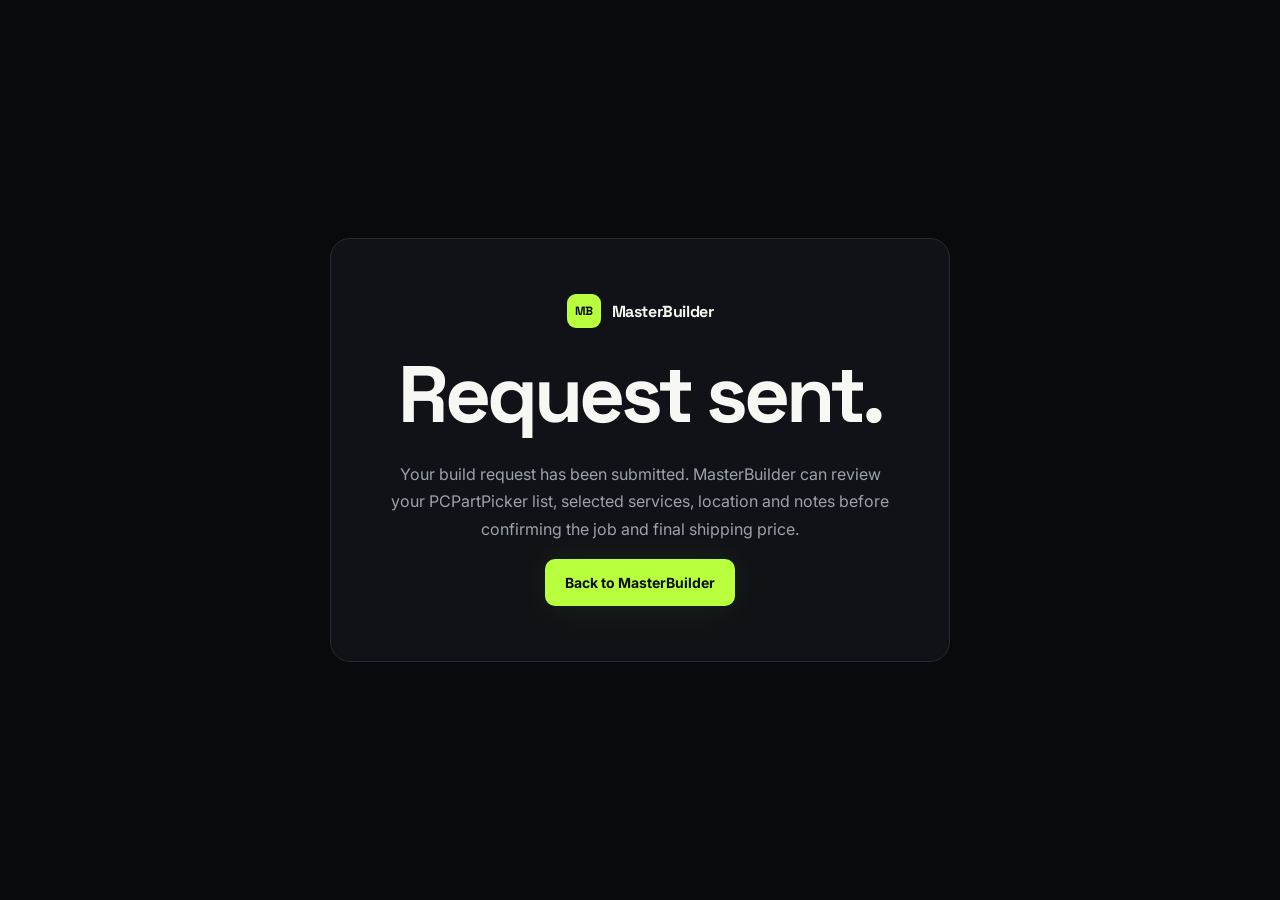
==== thanks.html @ ae48c3e8 "Add order confirmation page" ====
<!doctype html><html lang="en"><head><meta charset="utf-8"><meta name="viewport" content="width=device-width,initial-scale=1"><meta name="theme-color" content="#090a0d"><title>Request sent | MasterBuilder</title><link rel="preconnect" href="https://fonts.googleapis.com"><link rel="preconnect" href="https://fonts.gstatic.com" crossorigin><link href="https://fonts.googleapis.com/css2?family=Inter:wght@400;600;700&family=Space+Grotesk:wght@600;700&display=swap" rel="stylesheet"><link rel="stylesheet" href="style.css"></head><body><main class="thanks"><div class="thanks-card"><div class="brand" style="justify-content:center"><span class="mark">MB</span><span>MasterBuilder</span></div><h1>Request sent.</h1><p>Your build request has been submitted. MasterBuilder can review your PCPartPicker list, selected services, location and notes before confirming the job and final shipping price.</p><a class="button primary" href="./">Back to MasterBuilder</a></div></main></body></html>
---- style.css ----
:root{--bg:#090a0d;--panel:#101217;--soft:#171a21;--line:#262a33;--text:#f7f7f4;--muted:#9ca2ad;--accent:#b8ff3d;--paper:#f3f3ee;--ink:#0c0d10}*{box-sizing:border-box}html{scroll-behavior:smooth}body{margin:0;background:var(--bg);color:var(--text);font-family:Inter,system-ui,sans-serif;overflow-x:hidden}a{color:inherit;text-decoration:none}.wrap{width:min(1180px,calc(100% - 40px));margin:auto}.glow{position:fixed;width:600px;height:600px;border-radius:50%;filter:blur(120px);opacity:.08;pointer-events:none;z-index:-1}.glow-one{background:var(--accent);top:-280px;right:-180px}.glow-two{background:#6d5dfc;bottom:-350px;left:-250px}.site-header{position:sticky;top:0;z-index:20;background:rgba(9,10,13,.78);backdrop-filter:blur(18px);border-bottom:1px solid rgba(255,255,255,.07)}.nav{height:76px;display:flex;align-items:center;justify-content:space-between}.brand{display:flex;align-items:center;gap:11px;font-family:'Space Grotesk',sans-serif;font-weight:700;letter-spacing:-.4px}.mark{display:grid;place-items:center;width:34px;height:34px;background:var(--accent);color:#090a0d;border-radius:9px;font-size:12px;letter-spacing:-1px}.nav-links{display:flex;gap:30px;color:var(--muted);font-size:14px}.nav-links a:hover{color:white}.nav-cta{font-size:13px;font-weight:700;border:1px solid var(--line);padding:11px 16px;border-radius:999px}.hero{min-height:760px;display:grid;grid-template-columns:1.25fr .75fr;align-items:center;gap:70px;padding-top:60px;padding-bottom:70px}.eyebrow{font-size:11px;letter-spacing:2.2px;font-weight:800;color:var(--muted);display:flex;align-items:center;gap:9px}.eyebrow span{width:24px;height:2px;background:var(--accent);display:inline-block}.hero h1,.section h2{font-family:'Space Grotesk',sans-serif;letter-spacing:-4px}.hero h1{font-size:clamp(68px,9vw,126px);line-height:.84;margin:25px 0 32px}.hero h1 em{font-style:normal;color:var(--accent)}.lead{max-width:650px;color:var(--muted);font-size:19px;line-height:1.7}.hero-actions{display:flex;gap:12px;margin-top:35px}.button{border:0;border-radius:10px;padding:15px 20px;font:700 14px Inter;cursor:pointer;display:inline-flex;justify-content:center;align-items:center}.primary{background:var(--accent);color:#0b0d08;box-shadow:0 0 40px rgba(184,255,61,.08)}.primary:hover{transform:translateY(-1px)}.ghost{border:1px solid var(--line);color:white}.trust-row{display:flex;gap:25px;color:#777e89;font-size:12px;margin-top:45px}.trust-row span:before{content:'✓';color:var(--accent);margin-right:7px}.hero-panel{border:1px solid var(--line);background:linear-gradient(160deg,#13161c,#0c0e12);border-radius:18px;padding:18px;box-shadow:0 40px 100px rgba(0,0,0,.35);transform:rotate(1deg)}.terminal-top{display:flex;gap:6px;align-items:center;color:#666e7a;font:700 9px monospace;letter-spacing:1.4px;padding-bottom:18px;border-bottom:1px solid var(--line)}.terminal-top i{width:7px;height:7px;border-radius:50%;background:#30343d}.terminal-top span{margin-left:auto}.spec-line{display:flex;justify-content:space-between;padding:22px 6px;border-bottom:1px solid var(--line);color:#aab0ba}.spec-line b{color:white;font-size:21px}.pulse-card{display:flex;align-items:center;gap:13px;margin-top:18px;padding:18px;background:#0b0d10;border-radius:12px}.pulse{width:10px;height:10px;background:var(--accent);border-radius:50%;box-shadow:0 0 0 7px rgba(184,255,61,.08)}.pulse-card div{display:flex;flex-direction:column;gap:3px}.pulse-card small{color:#69717d;font-size:9px;letter-spacing:1.5px}.section{padding:120px 0}.section-head{display:flex;justify-content:space-between;align-items:end;gap:60px;margin-bottom:50px}.section-head h2,.order-intro h2{font-size:clamp(42px,6vw,72px);line-height:.95;margin:16px 0 0}.section-head>p{color:var(--muted);max-width:410px;line-height:1.7}.cards{display:grid;grid-template-columns:repeat(3,1fr);gap:14px}.service-card{border:1px solid var(--line);border-radius:16px;padding:30px;background:rgba(16,18,23,.7);min-height:390px;transition:.25s}.service-card:hover{transform:translateY(-4px);border-color:#414752}.service-card.featured{background:linear-gradient(180deg,rgba(184,255,61,.08),rgba(16,18,23,.75));border-color:rgba(184,255,61,.28)}.card-top{display:flex;justify-content:space-between;color:#5e6570;font-size:12px}.card-top b{font-size:36px;color:var(--accent);font-family:'Space Grotesk'}.service-card h3{font-family:'Space Grotesk';font-size:27px;margin-top:60px}.service-card p,.service-card li{color:var(--muted);line-height:1.6}.service-card ul{padding-left:18px;margin-top:25px;font-size:13px}.delivery-section{background:var(--paper);color:var(--ink)}.inverse .eyebrow,.inverse>p{color:#666}.delivery-list{border-top:1px solid #cacbc6}.delivery-list div{display:grid;grid-template-columns:160px 1fr auto;align-items:center;border-bottom:1px solid #cacbc6;padding:23px 5px}.delivery-list span{font-size:11px;font-weight:800;letter-spacing:1.4px;color:#81827d}.delivery-list p{margin:0;font-size:18px}.delivery-list strong{font-family:'Space Grotesk';font-size:28px}.fineprint{font-size:12px;color:#7a7b76;max-width:800px;line-height:1.6;margin-top:25px}.order-section{display:grid;grid-template-columns:.72fr 1.28fr;gap:85px;align-items:start}.order-intro{position:sticky;top:120px}.order-intro>p:not(.eyebrow){color:var(--muted);line-height:1.7}.estimate-card{margin-top:35px;border:1px solid var(--line);border-radius:14px;padding:24px;display:flex;flex-direction:column}.estimate-card small{color:#69717d;letter-spacing:1.4px}.estimate-card strong{font:700 54px 'Space Grotesk';color:var(--accent);margin:8px 0}.estimate-card span{font-size:11px;color:#69717d}.order-form{border:1px solid var(--line);background:rgba(16,18,23,.75);border-radius:18px;padding:30px}.order-form>label,.form-grid label{display:flex;flex-direction:column;gap:9px;margin-bottom:22px}.order-form label>span,.field-title{font-size:12px;font-weight:700;color:#b7bdc7}.order-form input,.order-form select,.order-form textarea{width:100%;border:1px solid #2a2e37;background:#0c0e12;color:white;border-radius:9px;padding:14px;font:14px Inter;outline:none}.order-form input:focus,.order-form select:focus,.order-form textarea:focus{border-color:#626a78}.order-form small{color:#666e79}.form-grid.two{display:grid;grid-template-columns:1fr 1fr;gap:14px}.option-grid{display:grid;gap:9px;margin:10px 0 24px}.option{display:grid!important;grid-template-columns:auto 1fr auto;align-items:center;gap:14px!important;padding:15px;border:1px solid #292d35;border-radius:10px;margin:0!important;cursor:pointer}.option:has(input:checked){border-color:rgba(184,255,61,.55);background:rgba(184,255,61,.045)}.option input{width:17px;height:17px;accent-color:var(--accent)}.option>span{display:flex;flex-direction:column;gap:3px}.option>span b{font-size:13px}.option strong{color:var(--accent)}.location-row{display:flex;align-items:center;gap:13px;margin:-5px 0 23px}.location-btn{background:#171a20;color:#d5d8de;border:1px solid #2c3039;border-radius:8px;padding:10px 12px;cursor:pointer}.location-row span{font-size:11px;color:#69717d}.form-total{display:flex;justify-content:space-between;align-items:center;border-top:1px solid var(--line);margin-top:10px;padding-top:24px;gap:20px}.form-total div{display:flex;flex-direction:column}.form-total small{font-size:9px;letter-spacing:1.3px}.form-total strong{font:700 38px 'Space Grotesk';color:var(--accent)}.submit{min-width:190px}.form-note{font-size:10px;color:#656c77;line-height:1.6;margin:18px 0 0}footer{border-top:1px solid var(--line);padding:40px 0;color:#7c838e}.footer-inner{display:flex;align-items:center;justify-content:space-between;font-size:12px}.footer-inner .brand{color:white}.footer-inner .mark{width:28px;height:28px}.thanks{min-height:100vh;display:grid;place-items:center;text-align:center}.thanks-card{max-width:620px;border:1px solid var(--line);padding:55px;border-radius:20px;background:var(--panel)}.thanks-card h1{font:700 clamp(44px,8vw,80px) 'Space Grotesk';letter-spacing:-4px;margin:15px 0}.thanks-card p{color:var(--muted);line-height:1.7}@media(max-width:900px){.hero{grid-template-columns:1fr;min-height:auto;padding-top:120px}.hero-panel{max-width:550px}.cards{grid-template-columns:1fr}.service-card{min-height:300px}.order-section{grid-template-columns:1fr}.order-intro{position:static}.section-head{align-items:start;flex-direction:column}.nav-links{display:none}}@media(max-width:600px){.wrap{width:min(100% - 26px,1180px)}.nav-cta{display:none}.hero{padding-top:90px}.hero h1{font-size:61px;letter-spacing:-3px}.hero-actions{flex-direction:column}.button{width:100%}.trust-row{flex-wrap:wrap;gap:12px 18px}.section{padding:85px 0}.section-head h2,.order-intro h2{letter-spacing:-2.5px}.delivery-list div{grid-template-columns:1fr auto}.delivery-list span{grid-column:1/-1;margin-bottom:6px}.delivery-list p{font-size:15px}.form-grid.two{grid-template-columns:1fr}.order-form{padding:18px}.location-row,.form-total,.footer-inner{align-items:stretch;flex-direction:column}.submit{width:100%}.footer-inner{gap:20px}.thanks-card{padding:32px 20px}}
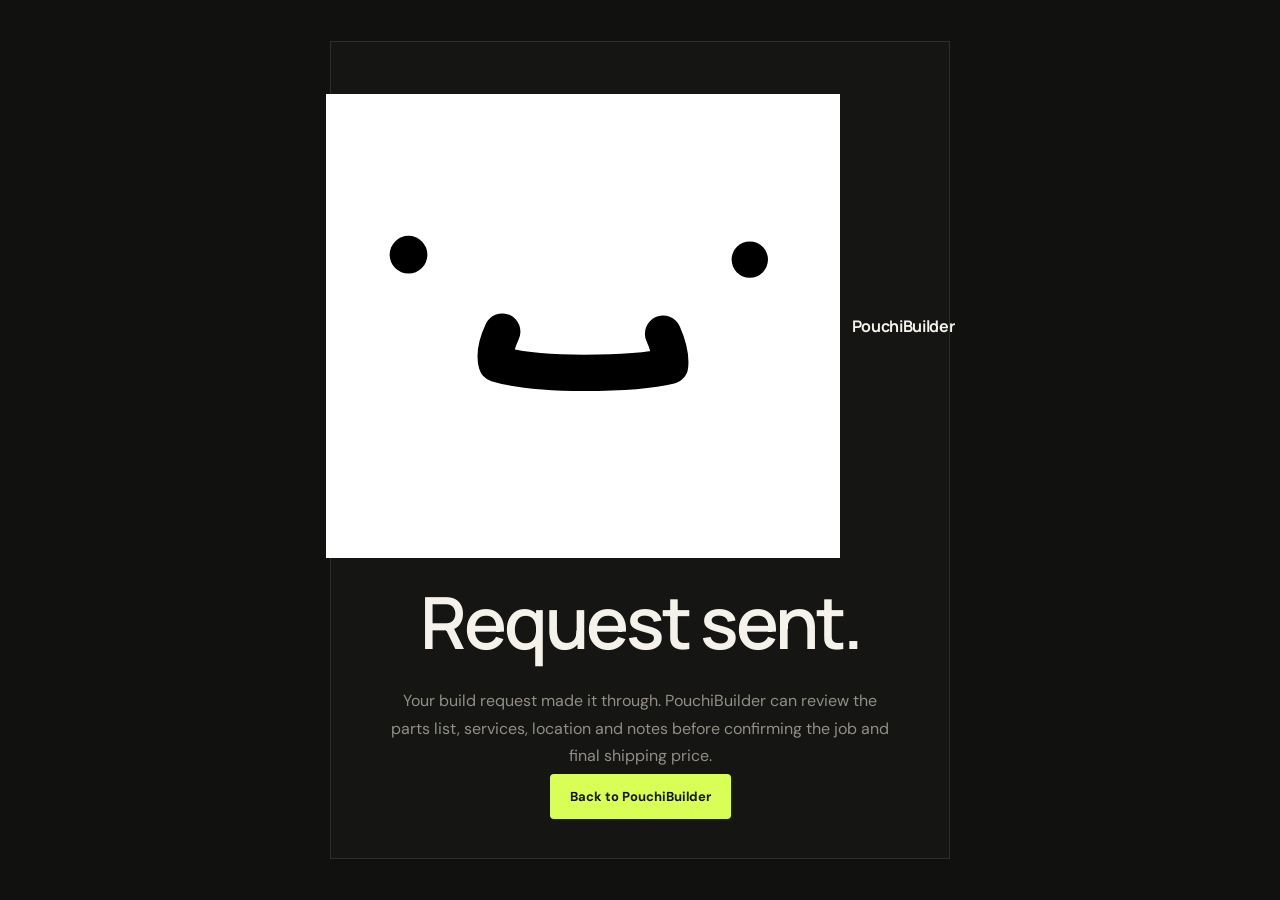
==== commit b6b9d1f6: "Rebrand confirmation page to PouchiBuilder" ====
--- a/thanks.html
+++ b/thanks.html
@@ -1 +1 @@
-<!doctype html><html lang="en"><head><meta charset="utf-8"><meta name="viewport" content="width=device-width,initial-scale=1"><meta name="theme-color" content="#090a0d"><title>Request sent | MasterBuilder</title><link rel="preconnect" href="https://fonts.googleapis.com"><link rel="preconnect" href="https://fonts.gstatic.com" crossorigin><link href="https://fonts.googleapis.com/css2?family=Inter:wght@400;600;700&family=Space+Grotesk:wght@600;700&display=swap" rel="stylesheet"><link rel="stylesheet" href="style.css"></head><body><main class="thanks"><div class="thanks-card"><div class="brand" style="justify-content:center"><span class="mark">MB</span><span>MasterBuilder</span></div><h1>Request sent.</h1><p>Your build request has been submitted. MasterBuilder can review your PCPartPicker list, selected services, location and notes before confirming the job and final shipping price.</p><a class="button primary" href="./">Back to MasterBuilder</a></div></main></body></html>+<!doctype html><html lang="en"><head><meta charset="utf-8"><meta name="viewport" content="width=device-width,initial-scale=1"><meta name="theme-color" content="#0d0d0d"><title>Request sent | PouchiBuilder</title><link rel="icon" href="pouchi-logo.svg" type="image/svg+xml"><link rel="preconnect" href="https://fonts.googleapis.com"><link rel="preconnect" href="https://fonts.gstatic.com" crossorigin><link href="https://fonts.googleapis.com/css2?family=DM+Sans:wght@400;600;700&family=Manrope:wght@600;700;800&display=swap" rel="stylesheet"><link rel="stylesheet" href="style.css?v=20260826-pouchi"></head><body><main class="thanks"><div class="thanks-card"><div class="brand" style="justify-content:center"><img class="brand-logo" src="pouchi-logo.svg" alt="PouchiBuilder face"><span>PouchiBuilder</span></div><h1>Request sent.</h1><p>Your build request made it through. PouchiBuilder can review the parts list, services, location and notes before confirming the job and final shipping price.</p><a class="button primary" href="./">Back to PouchiBuilder</a></div></main></body></html>
--- a/style.css
+++ b/style.css
@@ -1 +1 @@
-:root{--bg:#090a0d;--panel:#101217;--soft:#171a21;--line:#262a33;--text:#f7f7f4;--muted:#9ca2ad;--accent:#b8ff3d;--paper:#f3f3ee;--ink:#0c0d10}*{box-sizing:border-box}html{scroll-behavior:smooth}body{margin:0;background:var(--bg);color:var(--text);font-family:Inter,system-ui,sans-serif;overflow-x:hidden}a{color:inherit;text-decoration:none}.wrap{width:min(1180px,calc(100% - 40px));margin:auto}.glow{position:fixed;width:600px;height:600px;border-radius:50%;filter:blur(120px);opacity:.08;pointer-events:none;z-index:-1}.glow-one{background:var(--accent);top:-280px;right:-180px}.glow-two{background:#6d5dfc;bottom:-350px;left:-250px}.site-header{position:sticky;top:0;z-index:20;background:rgba(9,10,13,.78);backdrop-filter:blur(18px);border-bottom:1px solid rgba(255,255,255,.07)}.nav{height:76px;display:flex;align-items:center;justify-content:space-between}.brand{display:flex;align-items:center;gap:11px;font-family:'Space Grotesk',sans-serif;font-weight:700;letter-spacing:-.4px}.mark{display:grid;place-items:center;width:34px;height:34px;background:var(--accent);color:#090a0d;border-radius:9px;font-size:12px;letter-spacing:-1px}.nav-links{display:flex;gap:30px;color:var(--muted);font-size:14px}.nav-links a:hover{color:white}.nav-cta{font-size:13px;font-weight:700;border:1px solid var(--line);padding:11px 16px;border-radius:999px}.hero{min-height:760px;display:grid;grid-template-columns:1.25fr .75fr;align-items:center;gap:70px;padding-top:60px;padding-bottom:70px}.eyebrow{font-size:11px;letter-spacing:2.2px;font-weight:800;color:var(--muted);display:flex;align-items:center;gap:9px}.eyebrow span{width:24px;height:2px;background:var(--accent);display:inline-block}.hero h1,.section h2{font-family:'Space Grotesk',sans-serif;letter-spacing:-4px}.hero h1{font-size:clamp(68px,9vw,126px);line-height:.84;margin:25px 0 32px}.hero h1 em{font-style:normal;color:var(--accent)}.lead{max-width:650px;color:var(--muted);font-size:19px;line-height:1.7}.hero-actions{display:flex;gap:12px;margin-top:35px}.button{border:0;border-radius:10px;padding:15px 20px;font:700 14px Inter;cursor:pointer;display:inline-flex;justify-content:center;align-items:center}.primary{background:var(--accent);color:#0b0d08;box-shadow:0 0 40px rgba(184,255,61,.08)}.primary:hover{transform:translateY(-1px)}.ghost{border:1px solid var(--line);color:white}.trust-row{display:flex;gap:25px;color:#777e89;font-size:12px;margin-top:45px}.trust-row span:before{content:'✓';color:var(--accent);margin-right:7px}.hero-panel{border:1px solid var(--line);background:linear-gradient(160deg,#13161c,#0c0e12);border-radius:18px;padding:18px;box-shadow:0 40px 100px rgba(0,0,0,.35);transform:rotate(1deg)}.terminal-top{display:flex;gap:6px;align-items:center;color:#666e7a;font:700 9px monospace;letter-spacing:1.4px;padding-bottom:18px;border-bottom:1px solid var(--line)}.terminal-top i{width:7px;height:7px;border-radius:50%;background:#30343d}.terminal-top span{margin-left:auto}.spec-line{display:flex;justify-content:space-between;padding:22px 6px;border-bottom:1px solid var(--line);color:#aab0ba}.spec-line b{color:white;font-size:21px}.pulse-card{display:flex;align-items:center;gap:13px;margin-top:18px;padding:18px;background:#0b0d10;border-radius:12px}.pulse{width:10px;height:10px;background:var(--accent);border-radius:50%;box-shadow:0 0 0 7px rgba(184,255,61,.08)}.pulse-card div{display:flex;flex-direction:column;gap:3px}.pulse-card small{color:#69717d;font-size:9px;letter-spacing:1.5px}.section{padding:120px 0}.section-head{display:flex;justify-content:space-between;align-items:end;gap:60px;margin-bottom:50px}.section-head h2,.order-intro h2{font-size:clamp(42px,6vw,72px);line-height:.95;margin:16px 0 0}.section-head>p{color:var(--muted);max-width:410px;line-height:1.7}.cards{display:grid;grid-template-columns:repeat(3,1fr);gap:14px}.service-card{border:1px solid var(--line);border-radius:16px;padding:30px;background:rgba(16,18,23,.7);min-height:390px;transition:.25s}.service-card:hover{transform:translateY(-4px);border-color:#414752}.service-card.featured{background:linear-gradient(180deg,rgba(184,255,61,.08),rgba(16,18,23,.75));border-color:rgba(184,255,61,.28)}.card-top{display:flex;justify-content:space-between;color:#5e6570;font-size:12px}.card-top b{font-size:36px;color:var(--accent);font-family:'Space Grotesk'}.service-card h3{font-family:'Space Grotesk';font-size:27px;margin-top:60px}.service-card p,.service-card li{color:var(--muted);line-height:1.6}.service-card ul{padding-left:18px;margin-top:25px;font-size:13px}.delivery-section{background:var(--paper);color:var(--ink)}.inverse .eyebrow,.inverse>p{color:#666}.delivery-list{border-top:1px solid #cacbc6}.delivery-list div{display:grid;grid-template-columns:160px 1fr auto;align-items:center;border-bottom:1px solid #cacbc6;padding:23px 5px}.delivery-list span{font-size:11px;font-weight:800;letter-spacing:1.4px;color:#81827d}.delivery-list p{margin:0;font-size:18px}.delivery-list strong{font-family:'Space Grotesk';font-size:28px}.fineprint{font-size:12px;color:#7a7b76;max-width:800px;line-height:1.6;margin-top:25px}.order-section{display:grid;grid-template-columns:.72fr 1.28fr;gap:85px;align-items:start}.order-intro{position:sticky;top:120px}.order-intro>p:not(.eyebrow){color:var(--muted);line-height:1.7}.estimate-card{margin-top:35px;border:1px solid var(--line);border-radius:14px;padding:24px;display:flex;flex-direction:column}.estimate-card small{color:#69717d;letter-spacing:1.4px}.estimate-card strong{font:700 54px 'Space Grotesk';color:var(--accent);margin:8px 0}.estimate-card span{font-size:11px;color:#69717d}.order-form{border:1px solid var(--line);background:rgba(16,18,23,.75);border-radius:18px;padding:30px}.order-form>label,.form-grid label{display:flex;flex-direction:column;gap:9px;margin-bottom:22px}.order-form label>span,.field-title{font-size:12px;font-weight:700;color:#b7bdc7}.order-form input,.order-form select,.order-form textarea{width:100%;border:1px solid #2a2e37;background:#0c0e12;color:white;border-radius:9px;padding:14px;font:14px Inter;outline:none}.order-form input:focus,.order-form select:focus,.order-form textarea:focus{border-color:#626a78}.order-form small{color:#666e79}.form-grid.two{display:grid;grid-template-columns:1fr 1fr;gap:14px}.option-grid{display:grid;gap:9px;margin:10px 0 24px}.option{display:grid!important;grid-template-columns:auto 1fr auto;align-items:center;gap:14px!important;padding:15px;border:1px solid #292d35;border-radius:10px;margin:0!important;cursor:pointer}.option:has(input:checked){border-color:rgba(184,255,61,.55);background:rgba(184,255,61,.045)}.option input{width:17px;height:17px;accent-color:var(--accent)}.option>span{display:flex;flex-direction:column;gap:3px}.option>span b{font-size:13px}.option strong{color:var(--accent)}.location-row{display:flex;align-items:center;gap:13px;margin:-5px 0 23px}.location-btn{background:#171a20;color:#d5d8de;border:1px solid #2c3039;border-radius:8px;padding:10px 12px;cursor:pointer}.location-row span{font-size:11px;color:#69717d}.form-total{display:flex;justify-content:space-between;align-items:center;border-top:1px solid var(--line);margin-top:10px;padding-top:24px;gap:20px}.form-total div{display:flex;flex-direction:column}.form-total small{font-size:9px;letter-spacing:1.3px}.form-total strong{font:700 38px 'Space Grotesk';color:var(--accent)}.submit{min-width:190px}.form-note{font-size:10px;color:#656c77;line-height:1.6;margin:18px 0 0}footer{border-top:1px solid var(--line);padding:40px 0;color:#7c838e}.footer-inner{display:flex;align-items:center;justify-content:space-between;font-size:12px}.footer-inner .brand{color:white}.footer-inner .mark{width:28px;height:28px}.thanks{min-height:100vh;display:grid;place-items:center;text-align:center}.thanks-card{max-width:620px;border:1px solid var(--line);padding:55px;border-radius:20px;background:var(--panel)}.thanks-card h1{font:700 clamp(44px,8vw,80px) 'Space Grotesk';letter-spacing:-4px;margin:15px 0}.thanks-card p{color:var(--muted);line-height:1.7}@media(max-width:900px){.hero{grid-template-columns:1fr;min-height:auto;padding-top:120px}.hero-panel{max-width:550px}.cards{grid-template-columns:1fr}.service-card{min-height:300px}.order-section{grid-template-columns:1fr}.order-intro{position:static}.section-head{align-items:start;flex-direction:column}.nav-links{display:none}}@media(max-width:600px){.wrap{width:min(100% - 26px,1180px)}.nav-cta{display:none}.hero{padding-top:90px}.hero h1{font-size:61px;letter-spacing:-3px}.hero-actions{flex-direction:column}.button{width:100%}.trust-row{flex-wrap:wrap;gap:12px 18px}.section{padding:85px 0}.section-head h2,.order-intro h2{letter-spacing:-2.5px}.delivery-list div{grid-template-columns:1fr auto}.delivery-list span{grid-column:1/-1;margin-bottom:6px}.delivery-list p{font-size:15px}.form-grid.two{grid-template-columns:1fr}.order-form{padding:18px}.location-row,.form-total,.footer-inner{align-items:stretch;flex-direction:column}.submit{width:100%}.footer-inner{gap:20px}.thanks-card{padding:32px 20px}}+:root{--bg:#11110f;--panel:#171715;--paper:#f2efe8;--ink:#151513;--line:#2b2a26;--muted:#9a978f;--accent:#d9ff56;--warm:#cfc7bb}*{box-sizing:border-box}html{scroll-behavior:smooth}body{margin:0;background:var(--bg);color:#f5f2eb;font-family:'DM Sans',system-ui,sans-serif;-webkit-font-smoothing:antialiased}a{color:inherit;text-decoration:none}.wrap{width:min(1160px,calc(100% - 44px));margin:auto}.site-header{position:sticky;top:0;z-index:20;background:rgba(17,17,15,.94);backdrop-filter:blur(16px);border-bottom:1px solid #24231f}.nav{height:74px;display:flex;align-items:center;justify-content:space-between}.brand{display:flex;align-items:center;gap:12px;font:700 16px 'Manrope',sans-serif;letter-spacing:-.35px}.mark{display:grid;place-items:center;width:32px;height:32px;border:1px solid #4b4943;border-radius:50%;font-size:10px;letter-spacing:.5px}.nav-links{display:flex;gap:28px;font-size:13px;color:#b1ada4}.nav-links a:hover{color:white}.nav-cta{font-size:12px;font-weight:700;border-bottom:1px solid #9b978e;padding-bottom:3px}.hero{min-height:720px;display:grid;grid-template-columns:1.25fr .75fr;gap:90px;align-items:center;padding:85px 0}.eyebrow{font-size:10px;font-weight:700;letter-spacing:2.1px;color:#8f8b82;margin:0 0 22px}.hero h1,.section h2,.order-intro h2{font-family:'Manrope',sans-serif;letter-spacing:-3.6px}.hero h1{font-size:clamp(58px,8vw,104px);line-height:.96;margin:0;max-width:820px;font-weight:600}.lead{max-width:650px;margin:30px 0 0;color:#aaa69d;font-size:18px;line-height:1.72}.hero-actions{display:flex;align-items:center;gap:24px;margin-top:34px}.button{border:0;border-radius:4px;padding:14px 20px;font:700 13px 'DM Sans',sans-serif;cursor:pointer}.primary{background:var(--accent);color:#11110f}.text-link{font-size:13px;color:#c9c5bc;border-bottom:1px solid #57544e;padding-bottom:3px}.trust-row{display:flex;gap:24px;margin-top:48px;font-size:11px;color:#77746d}.trust-row span{padding-left:12px;position:relative}.trust-row span:before{content:'';position:absolute;left:0;top:50%;width:4px;height:4px;background:#8f8b82;border-radius:50%}.hero-panel{border-top:1px solid #3a3833;border-bottom:1px solid #3a3833;padding:26px 0}.panel-kicker{font-size:10px;font-weight:700;letter-spacing:2px;color:#75716a;margin:0 0 10px}.process-list{list-style:none;padding:0;margin:0}.process-list li{display:grid;grid-template-columns:44px 1fr;gap:16px;padding:22px 0;border-top:1px solid #292823}.process-list li>span{font-size:10px;color:#77736b}.process-list b{font:600 15px 'Manrope',sans-serif}.process-list p{margin:6px 0 0;color:#8f8b83;font-size:12px;line-height:1.55}.panel-foot{display:flex;justify-content:space-between;align-items:end;border-top:1px solid #292823;padding-top:22px}.panel-foot span{font-size:11px;color:#79766f}.panel-foot strong{font:600 36px 'Manrope',sans-serif}.section{padding:115px 0}.section-head{display:flex;justify-content:space-between;gap:70px;align-items:end;margin-bottom:48px}.section-head h2,.order-intro h2{font-size:clamp(40px,5.8vw,68px);line-height:1;margin:0;font-weight:600}.section-head>p{max-width:430px;color:#98948c;line-height:1.7;font-size:14px;margin:0}.cards{display:grid;grid-template-columns:repeat(3,1fr);border-top:1px solid #37352f}.service-card{padding:28px 30px 34px 0;border-right:1px solid #2f2e29;min-height:360px}.service-card+ .service-card{padding-left:30px}.service-card:last-child{border-right:0}.card-top{display:flex;justify-content:space-between;align-items:center;color:#77736c;font-size:10px;text-transform:uppercase;letter-spacing:1.2px}.card-top b{font:600 30px 'Manrope',sans-serif;color:#f4f0e8;letter-spacing:-1.2px}.service-card h3{font:600 24px 'Manrope',sans-serif;margin:76px 0 12px;letter-spacing:-.8px}.service-card p,.service-card li{color:#928e86;line-height:1.65}.service-card p{font-size:14px}.service-card ul{padding-left:17px;margin:24px 0 0;font-size:12px}.delivery-section{background:var(--paper);color:var(--ink)}.delivery-section .eyebrow,.inverse>p{color:#77736c}.delivery-list{border-top:1px solid #b9b4aa}.delivery-list div{display:grid;grid-template-columns:70px 1fr auto;align-items:center;padding:23px 0;border-bottom:1px solid #c6c1b6}.delivery-list span{font-size:10px;color:#888278;letter-spacing:1px}.delivery-list p{margin:0;font-size:17px}.delivery-list strong{font:600 26px 'Manrope',sans-serif;letter-spacing:-1px}.fineprint{max-width:820px;margin:24px 0 0;color:#77736c;font-size:11px;line-height:1.65}.order-section{display:grid;grid-template-columns:.72fr 1.28fr;gap:92px;align-items:start}.order-intro{position:sticky;top:115px}.order-intro>p:not(.eyebrow){color:#96928a;line-height:1.7;font-size:14px}.estimate-card{margin-top:36px;border-top:1px solid #35332e;border-bottom:1px solid #35332e;padding:22px 0;display:flex;flex-direction:column}.estimate-card small{font-size:9px;letter-spacing:1.7px;color:#706d66}.estimate-card strong{font:600 50px 'Manrope',sans-serif;margin:5px 0 1px;letter-spacing:-2px}.estimate-card span{font-size:10px;color:#6e6b65}.order-form{background:#151513;border:1px solid #2c2a25;padding:34px}.order-form>label,.form-grid label{display:flex;flex-direction:column;gap:8px;margin-bottom:22px}.order-form label>span,.field-title{font-size:11px;font-weight:600;color:#c4c0b7}.field-title{margin:34px 0 14px;padding-top:22px;border-top:1px solid #2b2925;text-transform:uppercase;letter-spacing:1.4px;font-size:9px;color:#77736c}.order-form input,.order-form select,.order-form textarea{width:100%;border:1px solid #35332e;background:#11110f;color:#f3efe7;border-radius:3px;padding:13px 12px;font:14px 'DM Sans',sans-serif;outline:none}.order-form input:focus,.order-form select:focus,.order-form textarea:focus{border-color:#77736c}.order-form small{color:#747169;font-size:10px}.form-grid.two{display:grid;grid-template-columns:1fr 1fr;gap:14px}.option-grid{display:grid;border-top:1px solid #302e29;margin:0 0 28px}.option{display:grid!important;grid-template-columns:auto 1fr auto;align-items:center;gap:14px!important;padding:16px 0;border-bottom:1px solid #302e29;margin:0!important;cursor:pointer}.option input{width:16px;height:16px;accent-color:#d9ff56}.option>span{display:flex;flex-direction:column;gap:2px}.option>span b{font-size:13px;font-weight:600}.option strong{font:600 16px 'Manrope',sans-serif}.option:has(input:checked) b,.option:has(input:checked) strong{color:var(--accent)}.pc-creator{border:1px solid #34322d;background:#121210;margin:8px 0 28px}.pc-creator summary{list-style:none;display:flex;justify-content:space-between;align-items:center;gap:20px;padding:18px;cursor:pointer}.pc-creator summary::-webkit-details-marker{display:none}.pc-creator summary>span{display:flex;flex-direction:column;gap:3px}.pc-creator summary b{font:600 17px 'Manrope',sans-serif}.pc-creator summary small{font-size:10px}.pc-creator summary>strong{font-size:10px;text-transform:uppercase;letter-spacing:1.3px;color:#8b877f}.pc-creator[open] summary{border-bottom:1px solid #302e29}.pc-creator[open] summary>strong{font-size:0}.pc-creator[open] summary>strong:after{content:'Close';font-size:10px}.creator-body{padding:22px 18px 2px}.creator-copy{margin:0 0 20px;color:#918d85;font-size:12px;line-height:1.6}.location-row{display:flex;align-items:center;gap:13px;margin:-3px 0 24px}.location-btn{background:transparent;color:#c7c2b9;border:1px solid #3a3832;border-radius:3px;padding:10px 12px;font:600 11px 'DM Sans';cursor:pointer}.location-btn:hover{border-color:#767169}.location-row span{font-size:10px;color:#6f6c65}.form-total{display:flex;justify-content:space-between;align-items:end;border-top:1px solid #302e29;margin-top:12px;padding-top:24px;gap:20px}.form-total div{display:flex;flex-direction:column}.form-total small{font-size:9px;letter-spacing:1.4px}.form-total strong{font:600 36px 'Manrope',sans-serif;letter-spacing:-1.4px}.submit{min-width:188px}.form-note{font-size:10px;color:#66635d;line-height:1.6;margin:17px 0 0}footer{border-top:1px solid #2b2925;padding:38px 0;color:#77736d}.footer-inner{display:flex;align-items:center;justify-content:space-between;font-size:11px}.footer-inner .brand{color:#f0ece4}.footer-inner .mark{width:27px;height:27px}.thanks{min-height:100vh;display:grid;place-items:center;text-align:center}.thanks-card{max-width:620px;border:1px solid #302e29;padding:52px;background:#151513}.thanks-card h1{font:600 clamp(42px,7vw,72px) 'Manrope';letter-spacing:-3px;margin:14px 0}.thanks-card p{color:#928e86;line-height:1.7}@media(max-width:900px){.hero{grid-template-columns:1fr;min-height:auto;gap:60px;padding-top:110px}.hero-panel{max-width:580px}.cards{grid-template-columns:1fr;border-top:0}.service-card,.service-card+ .service-card{padding:28px 0;border-right:0;border-top:1px solid #37352f;min-height:auto}.service-card h3{margin-top:45px}.order-section{grid-template-columns:1fr;gap:50px}.order-intro{position:static}.section-head{align-items:start;flex-direction:column}.nav-links{display:none}}@media(max-width:600px){.wrap{width:min(100% - 28px,1160px)}.nav-cta{display:none}.hero{padding-top:82px}.hero h1{font-size:54px;letter-spacing:-2.5px}.hero-actions{align-items:flex-start;flex-direction:column}.trust-row{flex-wrap:wrap;gap:10px 18px}.section{padding:82px 0}.section-head h2,.order-intro h2{letter-spacing:-2.4px}.delivery-list div{grid-template-columns:40px 1fr auto}.delivery-list p{font-size:14px}.form-grid.two{grid-template-columns:1fr}.order-form{padding:20px}.location-row,.form-total,.footer-inner{align-items:stretch;flex-direction:column}.submit{width:100%}.footer-inner{gap:18px}.thanks-card{padding:30px 20px}}
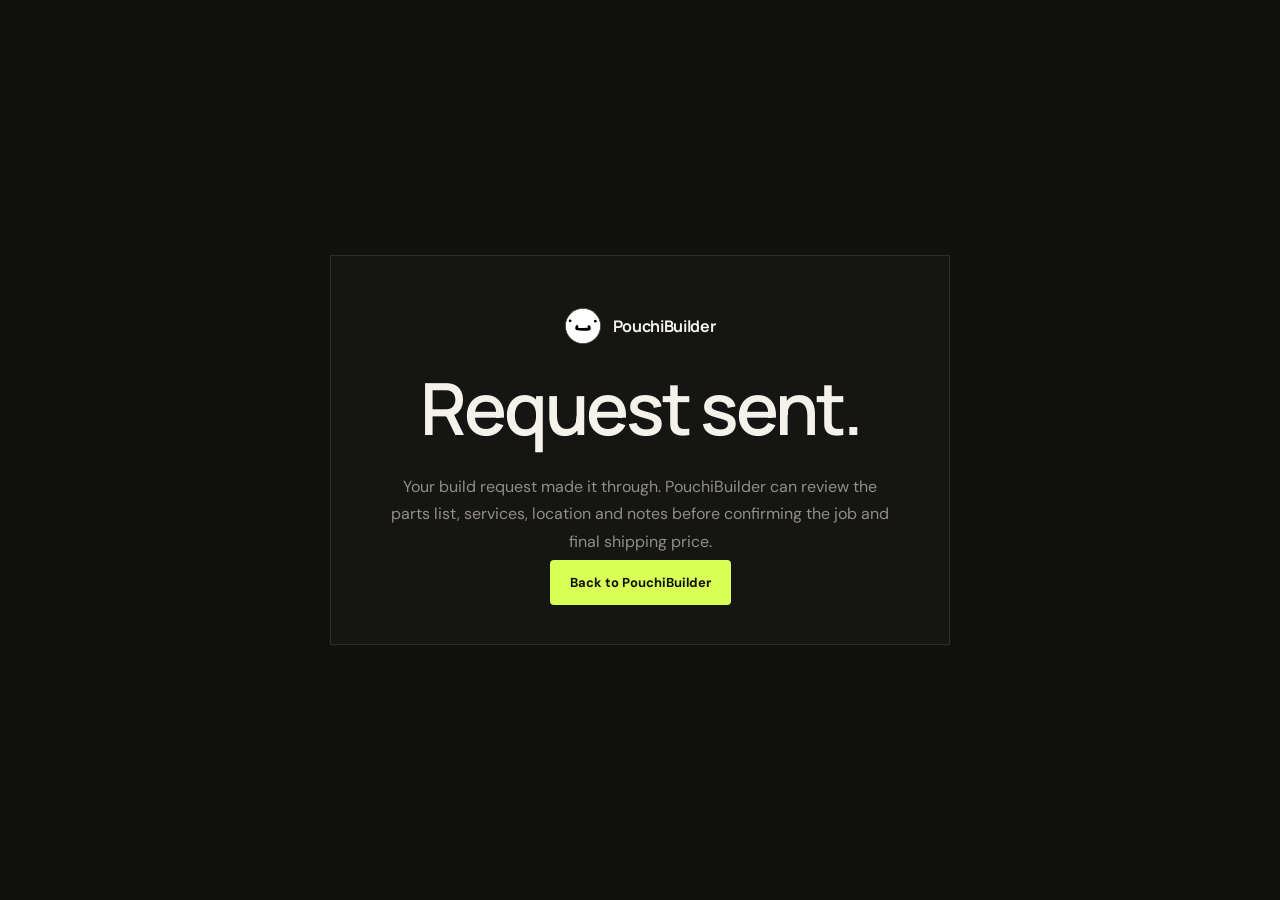
==== commit 3e346abd: "Apply PouchiBuilder polish to confirmation page" ====
--- a/thanks.html
+++ b/thanks.html
@@ -1 +1 @@
-<!doctype html><html lang="en"><head><meta charset="utf-8"><meta name="viewport" content="width=device-width,initial-scale=1"><meta name="theme-color" content="#0d0d0d"><title>Request sent | PouchiBuilder</title><link rel="icon" href="pouchi-logo.svg" type="image/svg+xml"><link rel="preconnect" href="https://fonts.googleapis.com"><link rel="preconnect" href="https://fonts.gstatic.com" crossorigin><link href="https://fonts.googleapis.com/css2?family=DM+Sans:wght@400;600;700&family=Manrope:wght@600;700;800&display=swap" rel="stylesheet"><link rel="stylesheet" href="style.css?v=20260826-pouchi"></head><body><main class="thanks"><div class="thanks-card"><div class="brand" style="justify-content:center"><img class="brand-logo" src="pouchi-logo.svg" alt="PouchiBuilder face"><span>PouchiBuilder</span></div><h1>Request sent.</h1><p>Your build request made it through. PouchiBuilder can review the parts list, services, location and notes before confirming the job and final shipping price.</p><a class="button primary" href="./">Back to PouchiBuilder</a></div></main></body></html>+<!doctype html><html lang="en"><head><meta charset="utf-8"><meta name="viewport" content="width=device-width,initial-scale=1"><meta name="theme-color" content="#0d0d0d"><title>Request sent | PouchiBuilder</title><link rel="icon" href="pouchi-logo.svg" type="image/svg+xml"><link rel="preconnect" href="https://fonts.googleapis.com"><link rel="preconnect" href="https://fonts.gstatic.com" crossorigin><link href="https://fonts.googleapis.com/css2?family=DM+Sans:wght@400;600;700&family=Manrope:wght@600;700;800&display=swap" rel="stylesheet"><link rel="stylesheet" href="style.css?v=20260826-pouchi"><link rel="stylesheet" href="pouchi.css?v=20260826-1"></head><body><main class="thanks"><div class="thanks-card"><div class="brand" style="justify-content:center"><img class="brand-logo" src="pouchi-logo.svg" alt="PouchiBuilder face"><span>PouchiBuilder</span></div><h1>Request sent.</h1><p>Your build request made it through. PouchiBuilder can review the parts list, services, location and notes before confirming the job and final shipping price.</p><a class="button primary" href="./">Back to PouchiBuilder</a></div></main></body></html>
--- a/pouchi.css
+++ b/pouchi.css
@@ -0,0 +1 @@
+.brand-logo{width:36px;height:36px;object-fit:cover;border-radius:50%;background:#fff;border:1px solid #4b4943}.face-panel{position:relative;overflow:hidden;padding-top:170px}.face-panel>img{position:absolute;top:18px;right:0;width:145px;height:130px;object-fit:cover;border-radius:26px;box-shadow:0 20px 70px rgba(0,0,0,.26);transform:rotate(2deg)}.hero-copy h1{max-width:760px}.site-header .brand span,.footer-inner .brand span{font-weight:800}.nav-cta{color:#d9ff56}.service-card{transition:transform .2s ease,border-color .2s ease}.service-card:hover{transform:translateY(-4px);border-color:#555149}.primary{transition:transform .18s ease,box-shadow .18s ease}.primary:hover{transform:translateY(-2px);box-shadow:0 10px 30px rgba(217,255,86,.16)}@media(max-width:900px){.face-panel{padding-top:160px}.face-panel>img{left:0;right:auto}}
